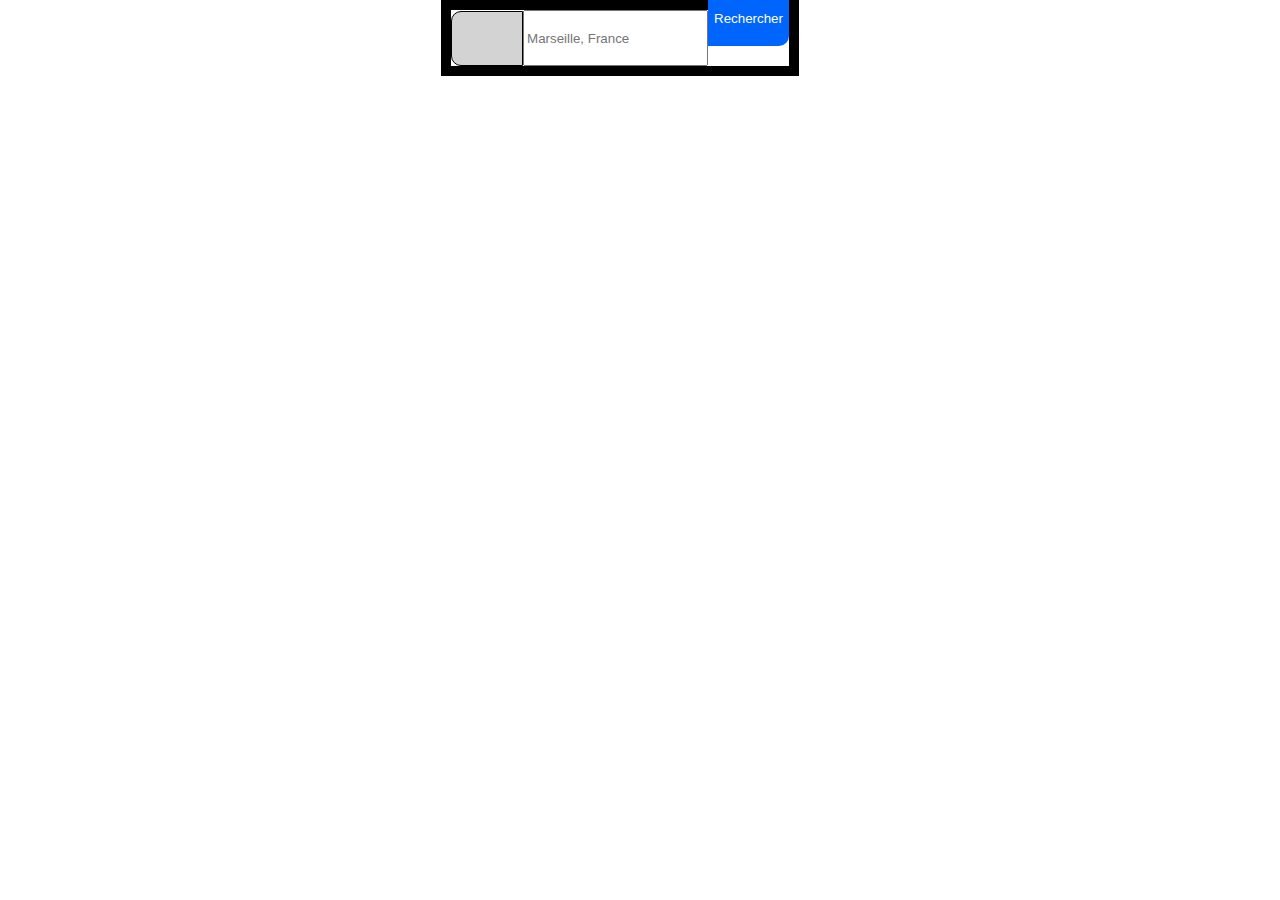
==== test.html @ e05adad1 "first commit" ====
<!DOCTYPE html>
<html lang="en">
  <head>
    <meta charset="UTF-8" />
    <meta http-equiv="X-UA-Compatible" content="IE=edge" />
    <meta name="viewport" content="width=device-width, initial-scale=1.0" />
    <title>Document</title>
    <link rel="stylesheet" href="./css/style.css" />
    <link
      rel="stylesheet"
      href="https://cdnjs.cloudflare.com/ajax/libs/font-awesome/6.2.1/css/all.min.css"
      integrity="sha512-MV7K8+y+gLIBoVD59lQIYicR65iaqukzvf/nwasF0nqhPay5w/9lJmVM2hMDcnK1OnMGCdVK+iQrJ7lzPJQd1w=="
      crossorigin="anonymous"
      referrerpolicy="no-referrer"
    />
  </head>
  <body>
    <div class="div-search">
      <i class="fa-sharp fa-solid fa-location-dot"></i
      ><!--label -->
      <input
        class="search"
        type="text"
        name="search"
        placeholder="Marseille, France"
      />
      <input class="btn-search" type="submit" value="Rechercher" />
      <i class="fa-solid fa-magnifying-glass"></i>
    </div>
  </body>
</html>
---- css/style.css ----
/****** General ***********/
* {
  font-family: "Raleway", sans-serif;
  margin: 0px;
}

:root {
  --main-color: #0065fc;
  --main-bg-color: #f2f2f2;
  --filter-bg-color: #deebff;
}

.fa-solid {
  color: var(--main-color);
}

header {
  display: flex;
  flex-direction: row;
  justify-content: space-between;
  margin-bottom: 100px;
}

header img {
  padding-top: 25px;
  width: 100px;
}

nav {
  margin-top: 3px;
}

nav li {
  display: inline-block;
  list-style-type: none;
}

nav a {
  text-decoration: none;
  color: black;
  padding: 0px 30px;
}

h3 a,
.card a {
  padding: 0;
  text-decoration: none;
  color: black;
}

footer {
  /* background-color: lightgray; */
  background-color: var(--main-bg-color);
  margin-top: 50px;
  /* margin-bottom: 50px; */
  gap: 10%;
  display: flex;
  flex-direction: row;
  /* justify-content: space-between; */
  width: 100%;
  padding:3%;
}

footer a {
  display: inline-block;
  text-decoration: none;
  color: black;
  padding: 5px 0px;
  /* margin: 16px; */
  /* background-color: red; */
}

.foot {
  width: 30%;
  margin-bottom: 20px;
}

.filtre {
  display: inline-block;
  border: 2px solid lightgrey;
  color: black;
  font-size: 0.8em;
  border-radius: 20px;
  margin: 10px;
  padding: 10px;
  text-decoration: none;
}

.filtre:visited {
  color: black;
}
.filtre:hover {
  background-color: var(--filter-bg-color);
}

.filtre .fa-solid {
  padding-right: 10px;
  color: #0065fc;
}

body {
  display: flex;
  justify-content: center;
}

.filtres {
  display: inline-block;
  margin-top: 50px;
}

.fa-circle-info {
  margin-top: 50px;
}

p .fa-solid {
  color: #0065fc;
  margin-right: 20px;
  margin-bottom: 50px;
}

.search {
  height: 50px;
  margin: 0;
  display: inline-block;
  /* width: 250px; */
  justify-content: flex-start;
  align-items: center;
}

/* fieldset {
  margin-top: 50px;
  display: flex;
  border: 0;
} */

.div-search {
  /* background-color: red; */
  display: flex;
  border: 10px solid black;
  margin: 0 0 0 -40px;
  flex-direction: row;
  justify-content: flex-start;
  align-items: center;
}

.btn-search {
  background-color: #0065fc;
  color: white;
  border-radius: 0 10px 10px 0;
  border: 0;
  height: 55px;
  margin: -40px 0 0 0 ;
}

.tagline{
  margin-bottom: 50px;
}

.fa-location-dot {
  height: 53px;
  width: 50px;
  padding-left: 20px;
  /* padding-top: 13px; */
  /* margin-top: 50px; */
  /* display: inline-block; */
  border: 1px solid black;
  color: black;
  justify-content: center;
  align-items: center;
  align-self: center;
  /* font-size: 34px; */
  font-size: 49px;
  border-radius: 10px 0 0 10px;
  /* background-color: --filter-bg-color; */
  background-color: lightgrey;
}

.fa-magnifying-glass {
  height: 54px;
  width: 50px;
  font-size: 49px;
  border: 0px solid black;
  color: white;
  background-color: #0065fc;
  border-radius: 0 10px 10px 0;
}

.main-container {
  width: 100%;
  max-width: 1440px;
  /* border: 50px solid black; */
  padding: 0 50px;
  box-sizing: border-box;
}

.section-title {
  margin: 0;
  font-size: 22px;
}

.card {
  background-color: white;
  border-radius: 20px;
  padding: 5px;
  filter: drop-shadow(0px 3px 15px rgba(0, 0, 0, 0.1));
}

.card img {
  object-fit: cover;
}

.card-title {
  font-size: 16px;
}

.euro {
  font-weight: 700;
}

.neutral-star {
  color: var(--main-bg-color);
  /* color:red; */
}

/****** Hebergements And Populaires ***********/
.hebergements-and-populaires {
  display: flex;
  justify-content: space-between;
  background-color: var(--main-bg-color);
}

.hebergements-and-populaires section {
  /* background-color: var(--main-bg-color); */
  /* background-color: red; */
  border-radius: 20px;
  padding: 30px;
  box-sizing: border-box;
}

/****** Hebergements ***********/
.hebergements {
  /* width: 0%; */
  width: 100%;
}

.hebergements h3 {
  /* margin-top: 30px; */
}

/****** Populaires ***********/
.populaires {
  /* background-color: red; */
  /* width: 100%; */
  width: 32%;
}

#populaires {
  width: 100%;
}

.populaires-title {
  display: flex;
  flex-direction: row;
  justify-content: space-between;
  align-items: center;
}

.populaires-cards .card {
  /* background-color: red; */
  display: flex;
  flex-direction: row;
  /* flex-direction: column; */
  margin-top: 33px;
}

.populaires-cards img {
  /* display: none; */
  display: inline-block;
  width: 33%;
  /* width: 1%; */
  height: 134px;
  border-top-left-radius: 20px;
  border-bottom-left-radius: 20px;
}

.populaires-cards .card-content {
  width: 67%;
  /* width: 100%; */
  display: inline-block;
  /* display: none;   */
  padding-left: 15px;
  /* display: flex; */
  /* flex-direction: column; */
  /* flex-direction: row; */
  /* justify-content: space-between; */
  /* box-sizing: border-box; */
  /* background-color: red; */
}

.populaires-cards .card-title {
  margin-top: 10px;
  margin-bottom: 4px;
}

.populaires-cards .card-subtitle {
  margin: 0;
  /* background-color: red; */
}

.populaires-cards .card-rating,
.card-rating {
  margin-bottom: 5px;
  color: #0065fc;
}

.hebergement-cards {
  display: flex;
  flex-direction: row;
  flex-wrap: wrap;
  gap: 20px;
  margin-bottom: 30px;
}

.hebergements h2 {
  margin-bottom: 50px;
}

.activites-cards {
  display: flex;
  flex-direction: row;
  gap: 20px;
}

.activites-cards .card {
  width: 30%;
  background-color: rgba(0, 0, 0, 0);
}

.activites .card-title {
  padding-left: 15px;
  height: 50px;
  display: flex;
  align-items: center;
}

.activites-cards img {
  /* width: 100%;
  height: 1000px; */
  border-top-left-radius: 20px;
  border-top-right-radius: 20px;
  height: 380px;
  width: 100%;
}

.activites h2 {
  margin-top: 50px;
  margin-bottom: 25px;
}

.hebergements .card {
  width: 30%;
}
.hebergement-cards img {
  width: 100%;
  height: 124px;
  border-top-left-radius: 20px;
  border-top-right-radius: 20px;
}
/* Le code ci-dessous correspond à la version responsive uniquement */

/****** Media queries ***********/
/* Medium devices (tablets, less/equal than 1024px) */
@media (max-width: 1024px) {
  .hebergements-and-populaires {
    flex-direction: column;
  }

  .hebergements {
    width: 100%;
  }

  .populaires {
    width: 100%;
    margin-top: 50px;
  }

  .populaires-cards {
    display: flex;
    flex-direction: row;
    justify-content: space-between;
  }

  .populaires-cards .card {
    width: 30%;
  }

  .populaires-cards .card-title {
    font-size: 14px;
  }

  .populaires-cards .card-subtitle {
    font-size: 13px;
  }
  .activites-cards img {
    height: 200px;
  }
}

@media (min-width: 767.98px) {
  .fa-magnifying-glass {
    display: none;
  }

  nav li:hover {
    border-top: 3px solid #0065fc;
    color: #0065fc;
  }
}

/* Small devices (phones, less than 768px) */
@media (max-width: 767.98px) {
  /* ... */
  header img {
    margin: auto;
  }

  nav li {
    border-bottom: 3px solid var(--main-bg-color);
  }

  nav li:hover {
    border-bottom: 3px solid #0065fc;
    color: #0065fc;
  }

  .filtres {
    display: block;
    margin-top: 50px;
    margin-bottom: 10px;
  }

  .filtre {
    font-size: 1em;
  }

  header {
    display: flex;
    flex-direction: column;
  }

  nav {
    margin: auto;
  }
  header img {
    margin-bottom: 50px;
  }

  /* nav li:hover {
    border-top: 3px solid #0065fc;
    color: #0065fc;
  } */
  .btn-search {
    display: none;
  }
  p .fa-solid {
    color: #0065fc;
    margin-right: 20px;
    margin-bottom: 0px;
  }
  p {
    /* margin-bottom: 50px; */
  }

  .populaires {
    order: 1;
    width: 100%;
  }
  #populaires {
    order: 1;
  }

  .populaires-cards {
    display: flex;
    flex-direction: column;
    margin-top: 33px;
    width: 100%;
  }
  .populaires-cards .card {
    width: 100%;
    flex-direction: row;
  }
  .populaires-cards .card-content {
    width: 200%;
  }

  .populaires-cards img {
    width: 25%;
  }

  .activites-cards {
    flex-wrap: wrap;
    flex-direction: column;
  }
  .activites-cards .card {
    width: 100%;
  }

  .hebergements-and-populaires section {
    /* background-color: var(--main-bg-color); */
    /* background-color: white; */
  }

  .populaires {
    background-color: var(--main-bg-color);
    /* background-color: red; */
  }

  .populaires-cards {
    /* background-color: var(--main-bg-color); */
    /* background-color: red; */
  }

  .populaires-cards .card {
    /* background-color: var(--main-bg-color); */
    /* background-color: red; */
  }

  .hebergement-cards {
    flex-direction: column;
    background-color: white;
  }

  .hebergement-cards .card {
    width: 100%;
    background-color: white;
  }

  #hebergements {
    order: 2;
    /* background-color: red; */
  }

  .hebergements {
    order: 2;
    background-color: white;
  }

  .hebergements section {
    background-color: white;
  }

  .activites-cards img {
    height: 141px;
  }

  footer {
    flex-direction: column;
    width: 100%;
    gap: 30px;
    padding: 2%;
  }
  footer h3 {
    /* margin-top: 50px; */
  }
}
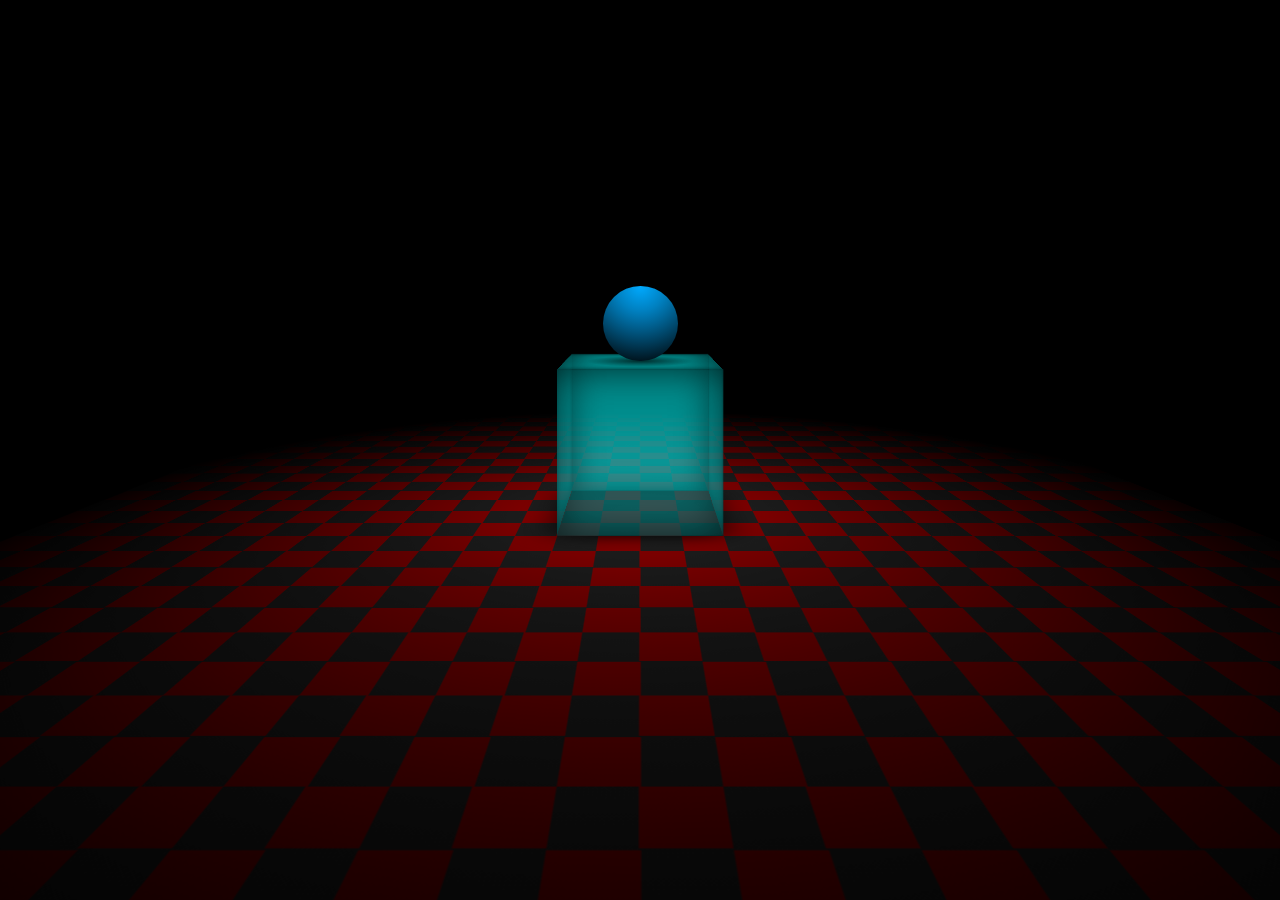
==== commit c3c19581: "commit du 25" ====
--- a/test.html
+++ b/test.html
@@ -5,27 +5,23 @@
     <meta http-equiv="X-UA-Compatible" content="IE=edge" />
     <meta name="viewport" content="width=device-width, initial-scale=1.0" />
     <title>Document</title>
-    <link rel="stylesheet" href="./css/style.css" />
-    <link
-      rel="stylesheet"
-      href="https://cdnjs.cloudflare.com/ajax/libs/font-awesome/6.2.1/css/all.min.css"
-      integrity="sha512-MV7K8+y+gLIBoVD59lQIYicR65iaqukzvf/nwasF0nqhPay5w/9lJmVM2hMDcnK1OnMGCdVK+iQrJ7lzPJQd1w=="
-      crossorigin="anonymous"
-      referrerpolicy="no-referrer"
-    />
+    <link rel="stylesheet" href="./lorem.css" />
   </head>
   <body>
-    <div class="div-search">
-      <i class="fa-sharp fa-solid fa-location-dot"></i
-      ><!--label -->
-      <input
-        class="search"
-        type="text"
-        name="search"
-        placeholder="Marseille, France"
-      />
-      <input class="btn-search" type="submit" value="Rechercher" />
-      <i class="fa-solid fa-magnifying-glass"></i>
-    </div>
+    <div class="scene">
+        <div class="floor"> </div>
+        <div class="ball"></div>
+        <div class="cube">
+          <div class="front"> </div>
+          <div class="back"> </div>
+          <div class="left"> </div>
+          <div class="right"> </div>
+          <div class="top">
+            <div class="ball-shadow"> </div>
+          </div>
+          <div class="bottom"> </div>
+        </div>
+      
+      </div>
   </body>
 </html>
--- a/lorem.css
+++ b/lorem.css
@@ -0,0 +1,250 @@
+:root {
+  --boxColor: #0ff5;
+  --rotationSpeed: 20s;
+  --bodyRotationSpeed: 10s;
+  --bounceSpeed: 1.3s;
+  --ballColor: #0af;
+}
+
+body {
+  font-size: 75px;
+  text-align: center;
+  background-color: #000;
+  min-height: 95vh;
+  display: flex;
+  justify-content: center;
+  align-items: center;
+  line-height: 1;
+  perspective: 10em;
+  overflow: hidden;
+  -moz-perspective: 10em;
+  perspective-origin: 50% calc(50% - 2em);
+  animation: bodyRotate var(--bodyRotationSpeed) infinite linear;
+
+  @keyframes bodyRotate {
+    0%,
+    100% {
+      perspective-origin: 50% calc(50% - 2em);
+    }
+    50% {
+      perspective-origin: 50% calc(50% - 5em);
+    }
+  }
+}
+
+.scene {
+  position: relative;
+  transform-style: preserve-3d;
+  animation: sceneRotate var(--rotationSpeed) infinite linear;
+
+  @keyframes sceneRotate {
+    to {
+      transform: rotateY(360deg);
+    }
+  }
+}
+
+.ball {
+  width: 1em;
+  height: 1em;
+  border-radius: 50%;
+  background: lightblue;
+  position: absolute;
+  left: -0.5em;
+  bottom: 1em;
+  transition: 1s;
+  background-image: radial-gradient(circle at top, var(--ballColor), 55%, #000);
+  animation: ballWidth var(--bounceSpeed) infinite ease-out,
+    ballBounce var(--bounceSpeed) infinite ease-out,
+    sceneRotate var(--rotationSpeed) infinite linear reverse;
+}
+
+@keyframes ballWidth {
+  0%,
+  8% {
+    width: 1.3em;
+    left: -0.7em;
+  }
+  8%,
+  93.5% {
+    width: 1em;
+    left: -0.5em;
+  }
+  100% {
+    width: 1.3em;
+    left: -0.7em;
+  }
+}
+
+@keyframes ballBounce {
+  0%,
+  100% {
+    bottom: 0.5em;
+  }
+  50% {
+    bottom: 3em;
+    animation-timing-function: ease-in;
+  }
+}
+
+.ball-shadow {
+  position: absolute;
+  width: 100%;
+  height: 100%;
+  background-image: radial-gradient(#000a, #0000 50%);
+  animation: ballShadow var(--bounceSpeed) infinite ease-out;
+}
+
+@keyframes ballShadow {
+  0%,
+  8%,
+  93.5%,
+  100% {
+    transform: scale(1);
+  }
+  50% {
+    transform: scale(1.5);
+    opacity: 0.5;
+    animation-timing-function: ease-in;
+  }
+}
+
+.cube {
+  width: 2em;
+  height: 2em;
+  position: absolute;
+  bottom: -1em;
+  left: -1em;
+  transform-style: preserve-3d;
+  animation: cubeHeight var(--bounceSpeed) infinite ease-out;
+
+  @keyframes cubeHeight {
+    0%,
+    100% {
+      height: 1.5em;
+    }
+    8%,
+    93.5% {
+      height: 2em;
+    }
+  }
+
+  .left,
+  .right,
+  .front,
+  .back {
+    position: absolute;
+    width: 100%;
+    height: 100%;
+    background: var(--boxColor);
+    box-shadow: 0 0 0.5em #000a inset;
+    transform-origin: top;
+    transform-style: preserve-3d;
+  }
+
+  .front {
+    transform: translateZ(1em);
+    //     animation: cubeBounce1 var(--bounceSpeed) infinite ease-out;
+
+    //     @keyframes cubeBounce1 {
+    //       8%,
+    //       93.5% {
+    //         transform: translateZ(1em) rotateX(0deg);
+    //       }
+    //       0%,
+    //       100% {
+    //         transform: translateZ(1em) rotateX(20deg);
+    //       }
+    //     }
+  }
+  .right {
+    transform: rotateY(90deg) translateZ(1em);
+    //     animation: cubeBounce2 var(--bounceSpeed) infinite ease-out;
+
+    //     @keyframes cubeBounce2 {
+    //       8%,
+    //       93.5% {
+    //         transform: rotateY(90deg) translateZ(1em) rotateX(0deg);
+    //       }
+    //       0%,
+    //       100% {
+    //         transform: rotateY(90deg) translateZ(1em) rotateX(20deg);
+    //       }
+    //     }
+  }
+  .back {
+    transform: rotateY(180deg) translateZ(1em);
+    //     animation: cubeBounce3 var(--bounceSpeed) infinite ease-out;
+
+    //     @keyframes cubeBounce3 {
+    //       8%,
+    //       93.5% {
+    //         transform: rotateY(180deg) translateZ(1em) rotateX(0deg);
+    //       }
+    //       0%,
+    //       100% {
+    //         transform: rotateY(180deg) translateZ(1em) rotateX(20deg);
+    //       }
+    //     }
+  }
+  .left {
+    transform: rotateY(270deg) translateZ(1em);
+    //     animation: cubeBounce4 var(--bounceSpeed) infinite ease-out;
+
+    //     @keyframes cubeBounce4 {
+    //       8%,
+    //       93.5% {
+    //         transform: rotateY(270deg) translateZ(1em) rotateX(0deg);
+    //       }
+    //       0%,
+    //       100% {
+    //         transform: rotateY(270deg) translateZ(1em) rotateX(20deg);
+    //       }
+    //     }
+  }
+  .top {
+    position: absolute;
+    width: 2em;
+    height: 2em;
+    background: var(--boxColor);
+    transform: translateY(-50%) rotateX(90deg);
+    box-shadow: 0 0 0.5em #000a inset;
+  }
+
+  .bottom {
+    position: absolute;
+    width: 2em;
+    height: 2em;
+    bottom: 0;
+    background: #0007;
+    transform: translateY(50%) rotateX(90deg);
+    box-shadow: 0 0 0.5em #000;
+
+    //     animation: cubeBounce5 var(--bounceSpeed) infinite linear;
+
+    //     @keyframes cubeBounce5 {
+    //       8%,
+    //       93.5% {
+    //         transform: translateY(50%) rotateX(90deg) scale(1);
+    //         opacity: 1;
+    //       }
+    //       0%,
+    //       100% {
+    //         transform: translateY(50%) rotateX(90deg) scale(1.4);
+    //         opacity: 0.5;
+    //       }
+    //     }
+  }
+}
+
+.floor {
+  width: 15em;
+  height: 15em;
+  background-image: radial-gradient(#0000, #000 75%),
+    repeating-conic-gradient(from -90deg, #222 0deg 90deg, #f009 90deg 180deg);
+  background-size: 100%, 1em 1em;
+
+  position: absolute;
+  transform: translate(-50%, -50%) rotateX(90deg);
+  top: 1em;
+}
